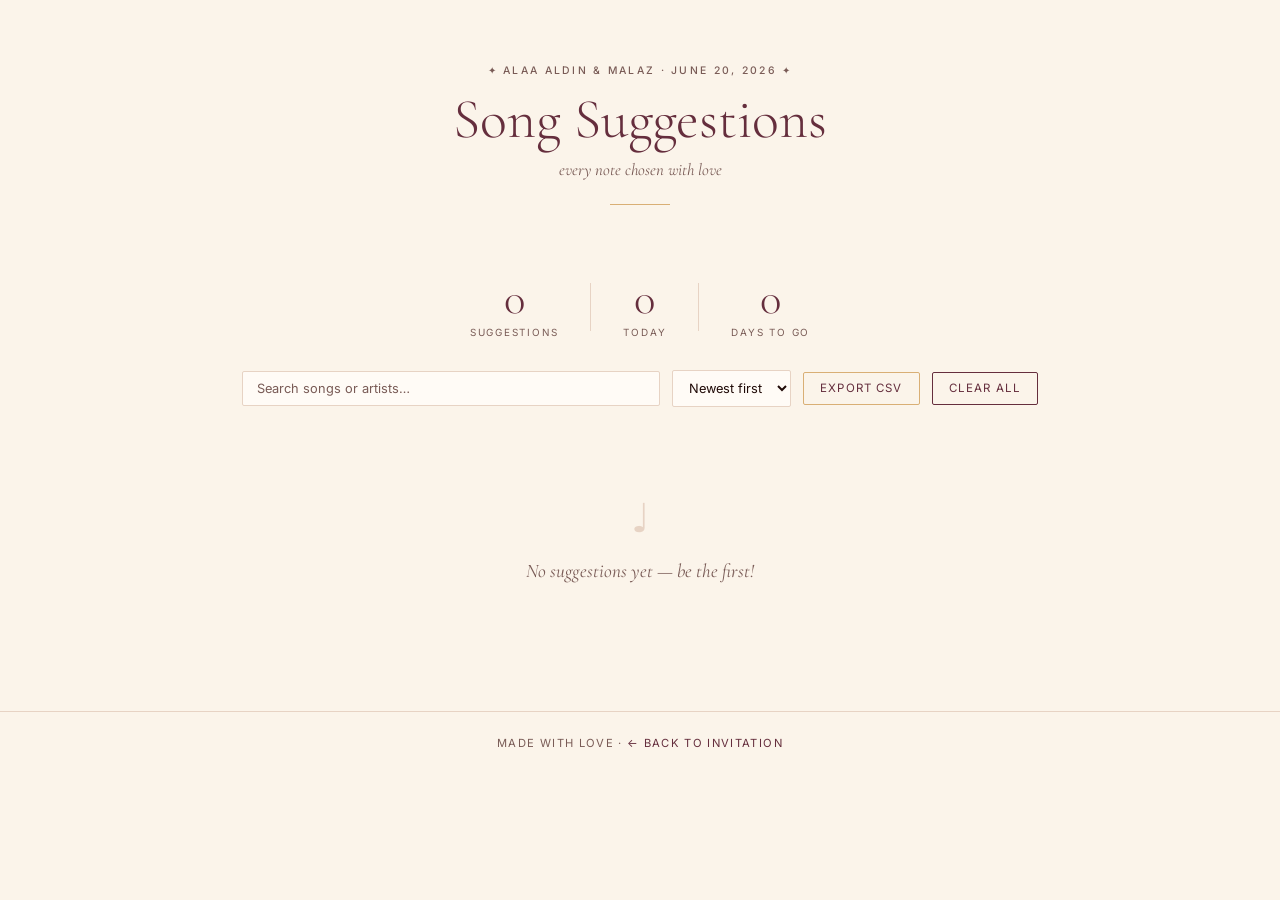
==== responses.html @ 54fbd0e3 "add responses.html" ====
<!DOCTYPE html>
<html lang="en">
<head>
  <meta charset="UTF-8" />
  <meta name="viewport" content="width=device-width, initial-scale=1.0" />
  <title>Song Suggestions · Alaa Aldin &amp; Malaz</title>
  <link rel="preconnect" href="https://fonts.googleapis.com" />
  <link rel="preconnect" href="https://fonts.gstatic.com" crossorigin />
  <link href="https://fonts.googleapis.com/css2?family=Cormorant+Garamond:ital,wght@0,300..700;1,300..700&family=Inter:wght@300;400;500&display=swap" rel="stylesheet" />
  <style>
    :root {
      --burgundy: oklch(0.38 0.08 5);
      --gold: oklch(0.78 0.09 75);
      --cream: oklch(0.97 0.015 75);
      --ink: oklch(0.18 0.04 30);
      --muted: oklch(0.5 0.04 30);
      --surface: oklch(0.99 0.008 75);
      --border: oklch(0.88 0.03 60);
      --rose-light: oklch(0.95 0.025 10);
    }

    *, *::before, *::after { box-sizing: border-box; margin: 0; padding: 0; }

    body {
      font-family: 'Inter', sans-serif;
      background: var(--cream);
      color: var(--ink);
      min-height: 100vh;
    }

    /* — Header — */
    .header {
      text-align: center;
      padding: 4rem 2rem 2.5rem;
      position: relative;
    }
    .header::after {
      content: '';
      display: block;
      width: 60px;
      height: 1px;
      background: var(--gold);
      margin: 1.5rem auto 0;
    }
    .header__eyebrow {
      font-family: 'Inter', sans-serif;
      font-size: 0.65rem;
      font-weight: 500;
      letter-spacing: 0.22em;
      text-transform: uppercase;
      color: var(--muted);
      margin-bottom: 0.75rem;
    }
    .header__title {
      font-family: 'Cormorant Garamond', serif;
      font-size: clamp(2.2rem, 6vw, 3.5rem);
      font-weight: 300;
      color: var(--burgundy);
      line-height: 1.1;
    }
    .header__sub {
      font-family: 'Cormorant Garamond', serif;
      font-size: 1.05rem;
      color: var(--muted);
      margin-top: 0.5rem;
      font-style: italic;
    }

    /* — Stats row — */
    .stats {
      display: flex;
      justify-content: center;
      gap: 2rem;
      padding: 2rem 1.5rem;
      flex-wrap: wrap;
    }
    .stat {
      text-align: center;
    }
    .stat__num {
      font-family: 'Cormorant Garamond', serif;
      font-size: 2.8rem;
      font-weight: 300;
      color: var(--burgundy);
      line-height: 1;
    }
    .stat__label {
      font-size: 0.62rem;
      letter-spacing: 0.18em;
      text-transform: uppercase;
      color: var(--muted);
      margin-top: 0.3rem;
    }
    .stat__divider {
      width: 1px;
      height: 48px;
      background: var(--border);
      align-self: center;
    }

    /* — Controls — */
    .controls {
      display: flex;
      align-items: center;
      gap: 0.75rem;
      padding: 0 2rem 1.5rem;
      max-width: 860px;
      margin: 0 auto;
      flex-wrap: wrap;
    }
    .controls__search {
      flex: 1;
      min-width: 180px;
      border: 1px solid var(--border);
      border-radius: 2px;
      padding: 0.55rem 0.9rem;
      font-family: 'Inter', sans-serif;
      font-size: 0.8rem;
      background: var(--surface);
      color: var(--ink);
      outline: none;
      transition: border-color 0.2s;
    }
    .controls__search:focus { border-color: var(--burgundy); }
    .controls__search::placeholder { color: var(--muted); }

    .controls__sort {
      border: 1px solid var(--border);
      border-radius: 2px;
      padding: 0.55rem 0.75rem;
      font-family: 'Inter', sans-serif;
      font-size: 0.8rem;
      background: var(--surface);
      color: var(--ink);
      outline: none;
      cursor: pointer;
    }

    .btn-clear {
      border: 1px solid var(--burgundy);
      background: transparent;
      color: var(--burgundy);
      font-family: 'Inter', sans-serif;
      font-size: 0.72rem;
      letter-spacing: 0.1em;
      text-transform: uppercase;
      padding: 0.55rem 1rem;
      border-radius: 2px;
      cursor: pointer;
      transition: background 0.2s, color 0.2s;
    }
    .btn-clear:hover { background: var(--burgundy); color: #fff; }

    /* — Grid — */
    .grid-wrap {
      max-width: 860px;
      margin: 0 auto;
      padding: 0 2rem 4rem;
    }
    .grid {
      display: grid;
      grid-template-columns: repeat(auto-fill, minmax(220px, 1fr));
      gap: 1rem;
    }

    /* — Card — */
    .card {
      background: var(--surface);
      border: 1px solid var(--border);
      border-radius: 2px;
      padding: 1.2rem 1.3rem 1rem;
      position: relative;
      transition: border-color 0.2s, transform 0.2s;
      animation: fadeUp 0.4s both;
    }
    .card:hover { border-color: var(--gold); transform: translateY(-2px); }
    @keyframes fadeUp {
      from { opacity: 0; transform: translateY(12px); }
      to   { opacity: 1; transform: translateY(0); }
    }

    .card__index {
      font-family: 'Cormorant Garamond', serif;
      font-size: 0.75rem;
      color: var(--gold);
      margin-bottom: 0.6rem;
      letter-spacing: 0.08em;
    }
    .card__song {
      font-family: 'Cormorant Garamond', serif;
      font-size: 1.25rem;
      font-weight: 400;
      color: var(--ink);
      line-height: 1.35;
      word-break: break-word;
    }
    .card__meta {
      display: flex;
      align-items: center;
      justify-content: space-between;
      margin-top: 0.8rem;
    }
    .card__time {
      font-size: 0.65rem;
      color: var(--muted);
      letter-spacing: 0.05em;
    }
    .card__del {
      background: none;
      border: none;
      cursor: pointer;
      color: var(--border);
      font-size: 1rem;
      line-height: 1;
      transition: color 0.2s;
      padding: 0;
    }
    .card__del:hover { color: var(--burgundy); }

    /* — Empty state — */
    .empty {
      text-align: center;
      padding: 4rem 2rem;
      grid-column: 1 / -1;
    }
    .empty__icon {
      font-family: 'Cormorant Garamond', serif;
      font-size: 2.5rem;
      color: var(--border);
      margin-bottom: 1rem;
    }
    .empty__text {
      font-family: 'Cormorant Garamond', serif;
      font-size: 1.2rem;
      color: var(--muted);
      font-style: italic;
    }

    /* — Toast — */
    .toast {
      position: fixed;
      bottom: 2rem;
      left: 50%;
      transform: translateX(-50%) translateY(80px);
      background: var(--ink);
      color: var(--cream);
      font-size: 0.78rem;
      letter-spacing: 0.08em;
      padding: 0.65rem 1.5rem;
      border-radius: 2px;
      transition: transform 0.3s ease;
      pointer-events: none;
      white-space: nowrap;
    }
    .toast.show { transform: translateX(-50%) translateY(0); }

    /* — Footer — */
    .footer {
      border-top: 1px solid var(--border);
      text-align: center;
      padding: 1.5rem;
      font-size: 0.7rem;
      letter-spacing: 0.12em;
      text-transform: uppercase;
      color: var(--muted);
    }
    .footer a { color: var(--burgundy); text-decoration: none; }

    /* — Export button — */
    .btn-export {
      border: 1px solid var(--gold);
      background: transparent;
      color: var(--burgundy);
      font-family: 'Inter', sans-serif;
      font-size: 0.72rem;
      letter-spacing: 0.1em;
      text-transform: uppercase;
      padding: 0.55rem 1rem;
      border-radius: 2px;
      cursor: pointer;
      transition: background 0.2s, color 0.2s;
    }
    .btn-export:hover { background: var(--gold); color: #fff; }

    /* — Confirm dialog — */
    .overlay {
      display: none;
      position: fixed;
      inset: 0;
      background: rgba(0,0,0,0.35);
      z-index: 100;
      align-items: center;
      justify-content: center;
    }
    .overlay.open { display: flex; }
    .dialog {
      background: var(--surface);
      border: 1px solid var(--border);
      border-radius: 2px;
      padding: 2rem 2.5rem;
      text-align: center;
      max-width: 320px;
    }
    .dialog__title {
      font-family: 'Cormorant Garamond', serif;
      font-size: 1.4rem;
      color: var(--burgundy);
      margin-bottom: 0.5rem;
    }
    .dialog__text {
      font-size: 0.82rem;
      color: var(--muted);
      margin-bottom: 1.5rem;
    }
    .dialog__btns { display: flex; gap: 0.75rem; justify-content: center; }
    .dialog__cancel {
      border: 1px solid var(--border);
      background: transparent;
      color: var(--muted);
      font-family: 'Inter', sans-serif;
      font-size: 0.75rem;
      letter-spacing: 0.08em;
      padding: 0.5rem 1.2rem;
      border-radius: 2px;
      cursor: pointer;
    }
    .dialog__confirm {
      border: 1px solid var(--burgundy);
      background: var(--burgundy);
      color: #fff;
      font-family: 'Inter', sans-serif;
      font-size: 0.75rem;
      letter-spacing: 0.08em;
      padding: 0.5rem 1.2rem;
      border-radius: 2px;
      cursor: pointer;
    }

    @media (max-width: 480px) {
      .header { padding: 3rem 1.25rem 2rem; }
      .grid-wrap { padding: 0 1.25rem 3rem; }
      .controls { padding: 0 1.25rem 1.25rem; }
      .stat__divider { display: none; }
    }
  </style>
</head>
<body>

  <!-- Delete confirm dialog -->
  <div class="overlay" id="overlay">
    <div class="dialog">
      <p class="dialog__title">Remove this song?</p>
      <p class="dialog__text">This action cannot be undone.</p>
      <div class="dialog__btns">
        <button class="dialog__cancel" id="cancel-del">keep it</button>
        <button class="dialog__confirm" id="confirm-del">remove</button>
      </div>
    </div>
  </div>

  <!-- Toast -->
  <div class="toast" id="toast"></div>

  <!-- Header -->
  <header class="header">
    <p class="header__eyebrow">✦ Alaa Aldin &amp; Malaz · June 20, 2026 ✦</p>
    <h1 class="header__title">Song Suggestions</h1>
    <p class="header__sub">every note chosen with love</p>
  </header>

  <!-- Stats -->
  <div class="stats">
    <div class="stat">
      <div class="stat__num" id="stat-total">0</div>
      <div class="stat__label">Suggestions</div>
    </div>
    <div class="stat__divider"></div>
    <div class="stat">
      <div class="stat__num" id="stat-today">0</div>
      <div class="stat__label">Today</div>
    </div>
    <div class="stat__divider"></div>
    <div class="stat">
      <div class="stat__num" id="stat-days">19</div>
      <div class="stat__label">Days to go</div>
    </div>
  </div>

  <!-- Controls -->
  <div class="controls">
    <input class="controls__search" id="search" type="search" placeholder="Search songs or artists…" />
    <select class="controls__sort" id="sort">
      <option value="newest">Newest first</option>
      <option value="oldest">Oldest first</option>
      <option value="alpha">A → Z</option>
    </select>
    <button class="btn-export" id="btn-export">Export CSV</button>
    <button class="btn-clear" id="btn-clear">Clear all</button>
  </div>

  <!-- Cards grid -->
  <div class="grid-wrap">
    <div class="grid" id="grid"></div>
  </div>

  <!-- Footer -->
  <footer class="footer">
    <p>made with love · <a href="index.html">← back to invitation</a></p>
  </footer>

  <script>
    // ─── Storage key ───────────────────────────────────────────────────────────
    // The playlist form in js/script.js must save with this EXACT key:
    //   localStorage.setItem('wedding_songs', JSON.stringify(songs))
    // Each entry: { song: "Title — Artist", timestamp: Date.now() }
    // ───────────────────────────────────────────────────────────────────────────
    const STORAGE_KEY = 'wedding_songs';

    let songs = [];
    let pendingDeleteIndex = null;

    // ─── Load ───────────────────────────────────────────────────────────────────
    function load() {
      try {
        const raw = localStorage.getItem(STORAGE_KEY);
        songs = raw ? JSON.parse(raw) : [];
        if (!Array.isArray(songs)) songs = [];
      } catch { songs = []; }
    }

    function save() {
      localStorage.setItem(STORAGE_KEY, JSON.stringify(songs));
    }

    // ─── Stats ──────────────────────────────────────────────────────────────────
    function updateStats() {
      document.getElementById('stat-total').textContent = songs.length;

      const today = new Date();
      today.setHours(0,0,0,0);
      const todayCount = songs.filter(s => new Date(s.timestamp) >= today).length;
      document.getElementById('stat-today').textContent = todayCount;

      const wedding = new Date('2026-06-20T20:00:00');
      const now = new Date();
      const diff = Math.ceil((wedding - now) / 86400000);
      document.getElementById('stat-days').textContent = Math.max(0, diff);
    }

    // ─── Render ─────────────────────────────────────────────────────────────────
    function formatTime(ts) {
      if (!ts) return '';
      const d = new Date(ts);
      return d.toLocaleDateString('en-GB', { day: '2-digit', month: 'short', year: 'numeric' })
           + ' · '
           + d.toLocaleTimeString('en-GB', { hour: '2-digit', minute: '2-digit' });
    }

    function render() {
      const query = document.getElementById('search').value.toLowerCase().trim();
      const sort  = document.getElementById('sort').value;

      let filtered = songs.filter(s => s.song.toLowerCase().includes(query));

      if (sort === 'newest')  filtered.sort((a,b) => b.timestamp - a.timestamp);
      if (sort === 'oldest')  filtered.sort((a,b) => a.timestamp - b.timestamp);
      if (sort === 'alpha')   filtered.sort((a,b) => a.song.localeCompare(b.song));

      const grid = document.getElementById('grid');
      grid.innerHTML = '';

      if (filtered.length === 0) {
        grid.innerHTML = `
          <div class="empty">
            <div class="empty__icon">♩</div>
            <p class="empty__text">${query ? 'No songs match your search.' : 'No suggestions yet — be the first!'}</p>
          </div>`;
        return;
      }

      filtered.forEach((item, i) => {
        const card = document.createElement('div');
        card.className = 'card';
        card.style.animationDelay = Math.min(i * 0.04, 0.4) + 's';

        // Find original index for deletion
        const origIdx = songs.indexOf(item);

        card.innerHTML = `
          <div class="card__index">${String(i + 1).padStart(2, '0')}</div>
          <div class="card__song">${escHtml(item.song)}</div>
          <div class="card__meta">
            <span class="card__time">${formatTime(item.timestamp)}</span>
            <button class="card__del" data-idx="${origIdx}" title="Remove">✕</button>
          </div>`;
        grid.appendChild(card);
      });

      // Delete buttons
      grid.querySelectorAll('.card__del').forEach(btn => {
        btn.addEventListener('click', () => {
          pendingDeleteIndex = parseInt(btn.dataset.idx);
          document.getElementById('overlay').classList.add('open');
        });
      });
    }

    function escHtml(s) {
      return s.replace(/&/g,'&amp;').replace(/</g,'&lt;').replace(/>/g,'&gt;').replace(/"/g,'&quot;');
    }

    // ─── Events ─────────────────────────────────────────────────────────────────
    document.getElementById('search').addEventListener('input', render);
    document.getElementById('sort').addEventListener('change', render);

    // Delete dialog
    document.getElementById('cancel-del').addEventListener('click', () => {
      document.getElementById('overlay').classList.remove('open');
      pendingDeleteIndex = null;
    });
    document.getElementById('confirm-del').addEventListener('click', () => {
      if (pendingDeleteIndex !== null) {
        songs.splice(pendingDeleteIndex, 1);
        save();
        updateStats();
        render();
        showToast('Song removed');
      }
      document.getElementById('overlay').classList.remove('open');
      pendingDeleteIndex = null;
    });

    // Clear all
    document.getElementById('btn-clear').addEventListener('click', () => {
      if (songs.length === 0) return;
      pendingDeleteIndex = 'all';
      document.getElementById('overlay').classList.add('open');
    });
    // Override confirm for clear-all
    document.getElementById('confirm-del').addEventListener('click', () => {
      // handled above — pendingDeleteIndex = 'all' falls through splice(null) harmlessly
      if (pendingDeleteIndex === 'all') {
        songs = [];
        save();
        updateStats();
        render();
        showToast('All suggestions cleared');
        document.getElementById('overlay').classList.remove('open');
        pendingDeleteIndex = null;
      }
    });

    // Export CSV
    document.getElementById('btn-export').addEventListener('click', () => {
      if (songs.length === 0) { showToast('Nothing to export'); return; }
      const rows = [['#', 'Song / Artist', 'Submitted at']];
      songs.forEach((s, i) => {
        rows.push([i + 1, s.song, s.timestamp ? new Date(s.timestamp).toISOString() : '']);
      });
      const csv = rows.map(r => r.map(c => `"${String(c).replace(/"/g,'""')}"`).join(',')).join('\n');
      const blob = new Blob([csv], { type: 'text/csv' });
      const url  = URL.createObjectURL(blob);
      const a    = document.createElement('a');
      a.href = url; a.download = 'song-suggestions.csv'; a.click();
      URL.revokeObjectURL(url);
      showToast('CSV downloaded');
    });

    // ─── Toast ───────────────────────────────────────────────────────────────────
    let toastTimer;
    function showToast(msg) {
      const t = document.getElementById('toast');
      t.textContent = msg;
      t.classList.add('show');
      clearTimeout(toastTimer);
      toastTimer = setTimeout(() => t.classList.remove('show'), 2500);
    }

    // ─── Poll for live updates ────────────────────────────────────────────────
    // Re-renders automatically if a guest submits on another tab
    setInterval(() => {
      const prev = songs.length;
      load();
      if (songs.length !== prev) { updateStats(); render(); }
    }, 3000);

    // ─── Init ────────────────────────────────────────────────────────────────────
    load();
    updateStats();
    render();
  </script>
</body>
</html>
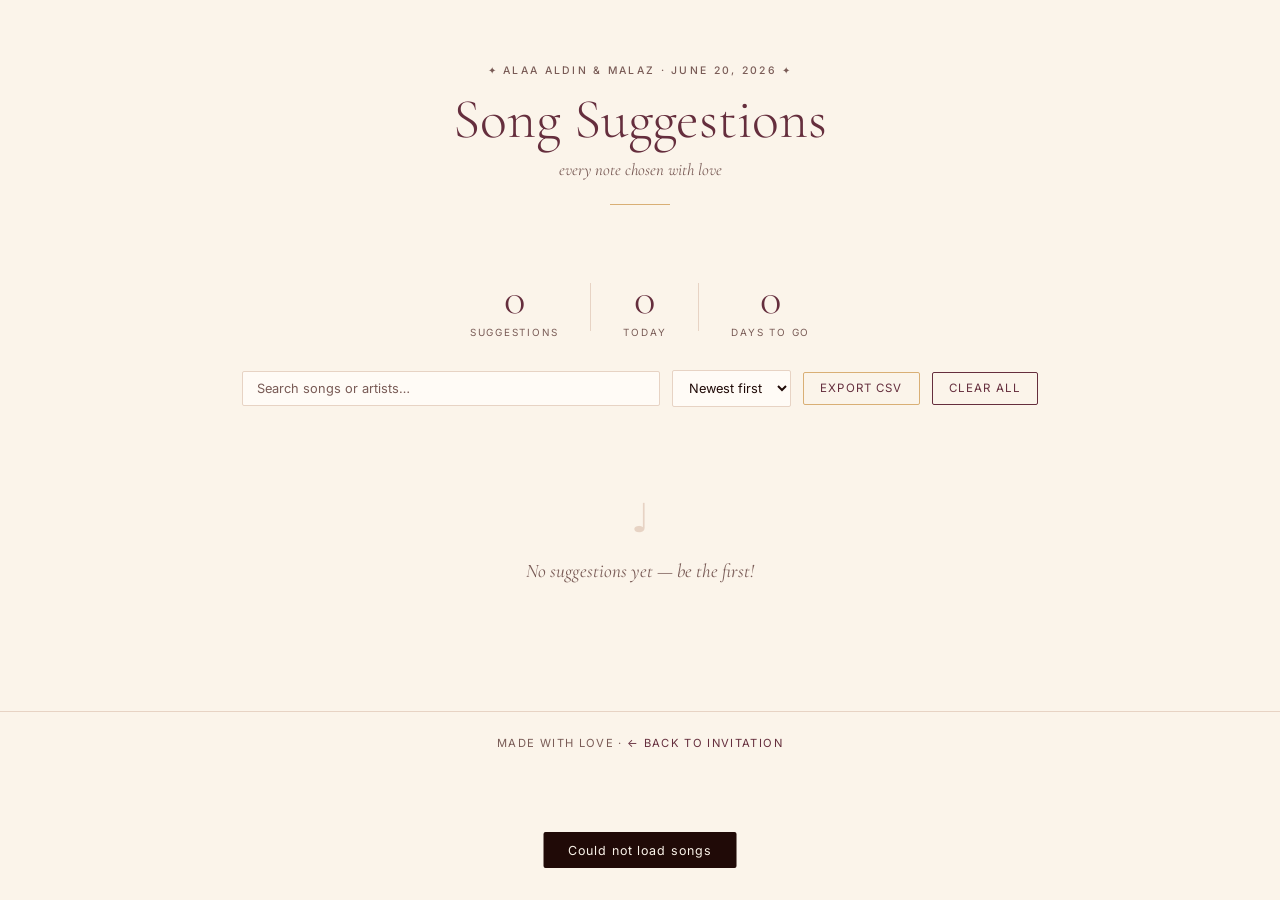
==== commit 8abe3b10: "last update" ====
--- a/responses.html
+++ b/responses.html
@@ -408,28 +408,50 @@
     <p>made with love · <a href="index.html">← back to invitation</a></p>
   </footer>
 
+  <script src="js/song-store.js"></script>
   <script>
-    // ─── Storage key ───────────────────────────────────────────────────────────
-    // The playlist form in js/script.js must save with this EXACT key:
-    //   localStorage.setItem('wedding_songs', JSON.stringify(songs))
-    // Each entry: { song: "Title — Artist", timestamp: Date.now() }
-    // ───────────────────────────────────────────────────────────────────────────
-    const STORAGE_KEY = 'wedding_songs';
-
     let songs = [];
     let pendingDeleteIndex = null;
+    let isBusy = false;
 
     // ─── Load ───────────────────────────────────────────────────────────────────
-    function load() {
+    function normalizeSongs(value) {
+      if (!Array.isArray(value)) return [];
+
+      return value.reduce((list, item) => {
+        const song = typeof item === 'string'
+          ? item.trim()
+          : item && typeof item.song === 'string'
+            ? item.song.trim()
+            : '';
+        if (!song) return list;
+
+        const timestamp = item && Number.isFinite(Number(item.timestamp))
+          ? Number(item.timestamp)
+          : Date.now();
+        list.push({ song, timestamp });
+        return list;
+      }, []);
+    }
+
+    async function load() {
+      if (isBusy || !window.SongStore) return;
+      isBusy = true;
       try {
-        const raw = localStorage.getItem(STORAGE_KEY);
-        songs = raw ? JSON.parse(raw) : [];
-        if (!Array.isArray(songs)) songs = [];
-      } catch { songs = []; }
-    }
-
-    function save() {
-      localStorage.setItem(STORAGE_KEY, JSON.stringify(songs));
+        const raw = await window.SongStore.list();
+        songs = normalizeSongs(raw);
+        updateStats();
+        render();
+      } catch (err) {
+        console.error('Load failed:', err);
+        showToast('Could not load songs');
+      } finally {
+        isBusy = false;
+      }
+    }
+
+    async function refresh() {
+      await load();
     }
 
     // ─── Stats ──────────────────────────────────────────────────────────────────
@@ -506,7 +528,12 @@
     }
 
     function escHtml(s) {
-      return s.replace(/&/g,'&amp;').replace(/</g,'&lt;').replace(/>/g,'&gt;').replace(/"/g,'&quot;');
+      return String(s).replace(/&/g,'&amp;').replace(/</g,'&lt;').replace(/>/g,'&gt;').replace(/"/g,'&quot;');
+    }
+
+    function closeDialog() {
+      document.getElementById('overlay').classList.remove('open');
+      pendingDeleteIndex = null;
     }
 
     // ─── Events ─────────────────────────────────────────────────────────────────
@@ -515,19 +542,35 @@
 
     // Delete dialog
     document.getElementById('cancel-del').addEventListener('click', () => {
-      document.getElementById('overlay').classList.remove('open');
-      pendingDeleteIndex = null;
+      closeDialog();
     });
-    document.getElementById('confirm-del').addEventListener('click', () => {
-      if (pendingDeleteIndex !== null) {
-        songs.splice(pendingDeleteIndex, 1);
-        save();
-        updateStats();
-        render();
-        showToast('Song removed');
+    document.getElementById('confirm-del').addEventListener('click', async () => {
+      if (pendingDeleteIndex === 'all') {
+        if (!window.SongStore) return closeDialog();
+        try {
+          await window.SongStore.clear();
+          songs = [];
+          refresh();
+          showToast('All suggestions cleared');
+        } catch (e) {
+          showToast('Failed to clear');
+        }
+        closeDialog();
+        return;
       }
-      document.getElementById('overlay').classList.remove('open');
-      pendingDeleteIndex = null;
+
+      if (Number.isInteger(pendingDeleteIndex) && pendingDeleteIndex >= 0) {
+        if (!window.SongStore) return closeDialog();
+        try {
+          await window.SongStore.remove(pendingDeleteIndex);
+          songs.splice(pendingDeleteIndex, 1);
+          refresh();
+          showToast('Song removed');
+        } catch(e) {
+           showToast('Failed to remove');
+        }
+      }
+      closeDialog();
     });
 
     // Clear all
@@ -535,19 +578,6 @@
       if (songs.length === 0) return;
       pendingDeleteIndex = 'all';
       document.getElementById('overlay').classList.add('open');
-    });
-    // Override confirm for clear-all
-    document.getElementById('confirm-del').addEventListener('click', () => {
-      // handled above — pendingDeleteIndex = 'all' falls through splice(null) harmlessly
-      if (pendingDeleteIndex === 'all') {
-        songs = [];
-        save();
-        updateStats();
-        render();
-        showToast('All suggestions cleared');
-        document.getElementById('overlay').classList.remove('open');
-        pendingDeleteIndex = null;
-      }
     });
 
     // Export CSV
@@ -579,10 +609,8 @@
     // ─── Poll for live updates ────────────────────────────────────────────────
     // Re-renders automatically if a guest submits on another tab
     setInterval(() => {
-      const prev = songs.length;
       load();
-      if (songs.length !== prev) { updateStats(); render(); }
-    }, 3000);
+    }, 10000);
 
     // ─── Init ────────────────────────────────────────────────────────────────────
     load();
